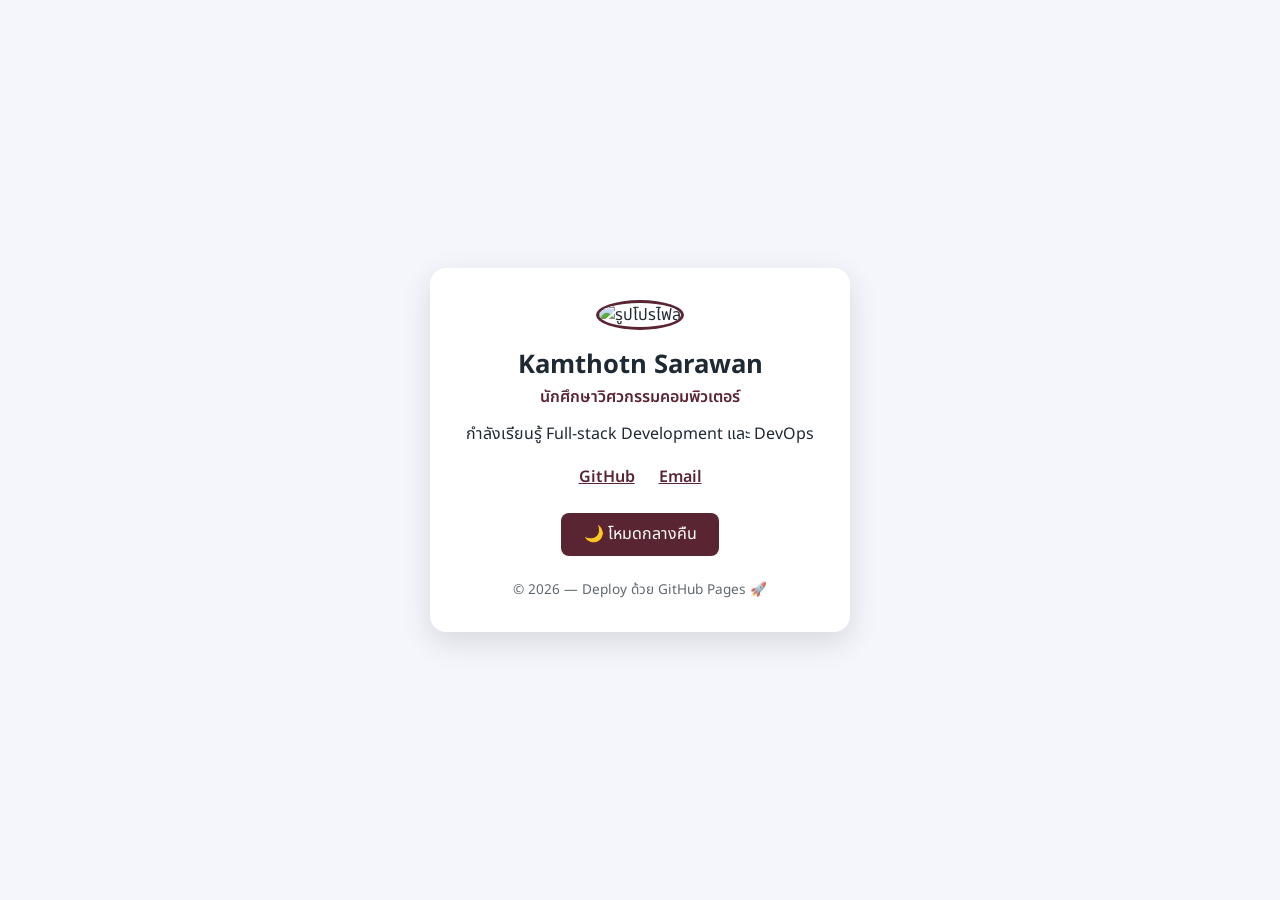
==== index.html @ bc5d83c9 "สร้างเว็บนามบัตรออนไลน์ เวอร์ชันแรก" ====
<!DOCTYPE html>
<html lang="th">
<head>
  <meta charset="UTF-8">
  <meta name="viewport" content="width=device-width, initial-scale=1.0">
  <title>นามบัตรออนไลน์ของฉัน</title>
 
  <!-- Google Fonts: Noto Sans Thai -->
  <link rel="preconnect" href="https://fonts.googleapis.com">
  <link rel="preconnect" href="https://fonts.gstatic.com" crossorigin>
  <link href="https://fonts.googleapis.com/css2?family=Noto+Sans+Thai:wght@400;600;700&display=swap" rel="stylesheet">
 
  <!-- CSS ภายนอก: สังเกตว่าเป็น relative path (./) -->
  <link rel="stylesheet" href="./style.css">
</head>
<body>
  <main class="card">
    <img class="card__avatar" src="https://avatars.githubusercontent.com/u/9919?v=4" alt="รูปโปรไฟล์">
    <h1 class="card__name">Kamthotn Sarawan</h1>
    <p class="card__title">นักศึกษาวิศวกรรมคอมพิวเตอร์</p>
    <p class="card__bio">กำลังเรียนรู้ Full-stack Development และ DevOps</p>
 
    <ul class="card__links">
      <li><a href="https://github.com/kamthornsa">GitHub</a></li>
      <li><a href="mailto:kamthorn.sa@ksu.ac.th" alt="kamthorn.sa@ksu.ac.th">Email</a></li>
    </ul>
 
    <button id="theme-toggle" class="card__button">🌙 โหมดกลางคืน</button>
 
    <footer id="card-footer" class="card__footer"></footer>
  </main>
 
  <!-- JS ภายนอก: วางท้าย body เสมอ -->
  <script src="./script.js"></script>
</body>
</html>
---- style.css ----
/* ===== ตัวแปรสี (CSS Custom Properties) ===== */
:root {
  --bg: #f4f6fb;
  --card-bg: #ffffff;
  --text: #1f2933;
  --accent: #5a2532;
}
 
/* ธีมมืด: สลับด้วยการเติม class ที่ <body> ผ่าน JS */
body.dark {
  --bg: #0f172a;
  --card-bg: #1e293b;
  --text: #e2e8f0;
  --accent: #60a5fa;
}
 
/* ===== Layout ===== */
* {
  box-sizing: border-box;
  margin: 0;
}
 
body {
  font-family: 'Noto Sans Thai', sans-serif;
  background-color: var(--bg);
  color: var(--text);
  min-height: 100vh;
  display: grid;
  place-items: center;
  transition: background-color 0.3s;
}
 
/* ===== การ์ดนามบัตร ===== */
.card {
  background-color: var(--card-bg);
  width: min(420px, 90vw);
  padding: 2rem;
  border-radius: 16px;
  box-shadow: 0 10px 30px rgba(0, 0, 0, 0.12);
  text-align: center;
  transition: background-color 0.3s;
}
 
.card__avatar {
  width: 110px;
  height: 110px;
  border-radius: 50%;
  object-fit: cover;
  border: 3px solid var(--accent);
}
 
.card__name {
  margin-top: 1rem;
  font-size: 1.6rem;
}
 
.card__title {
  color: var(--accent);
  font-weight: 600;
}
 
.card__bio {
  margin-top: 0.75rem;
  line-height: 1.7;
}
 
.card__links {
  list-style: none;
  padding: 0;
  margin-top: 1rem;
  display: flex;
  justify-content: center;
  gap: 1.5rem;
}
 
.card__links a {
  color: var(--accent);
  font-weight: 600;
}
 
.card__button {
  margin-top: 1.5rem;
  padding: 0.6rem 1.4rem;
  font-family: inherit;
  font-size: 1rem;
  border: none;
  border-radius: 8px;
  background-color: var(--accent);
  color: #ffffff;
  cursor: pointer;
}
 
.card__footer {
  margin-top: 1.5rem;
  font-size: 0.85rem;
  opacity: 0.7;
}
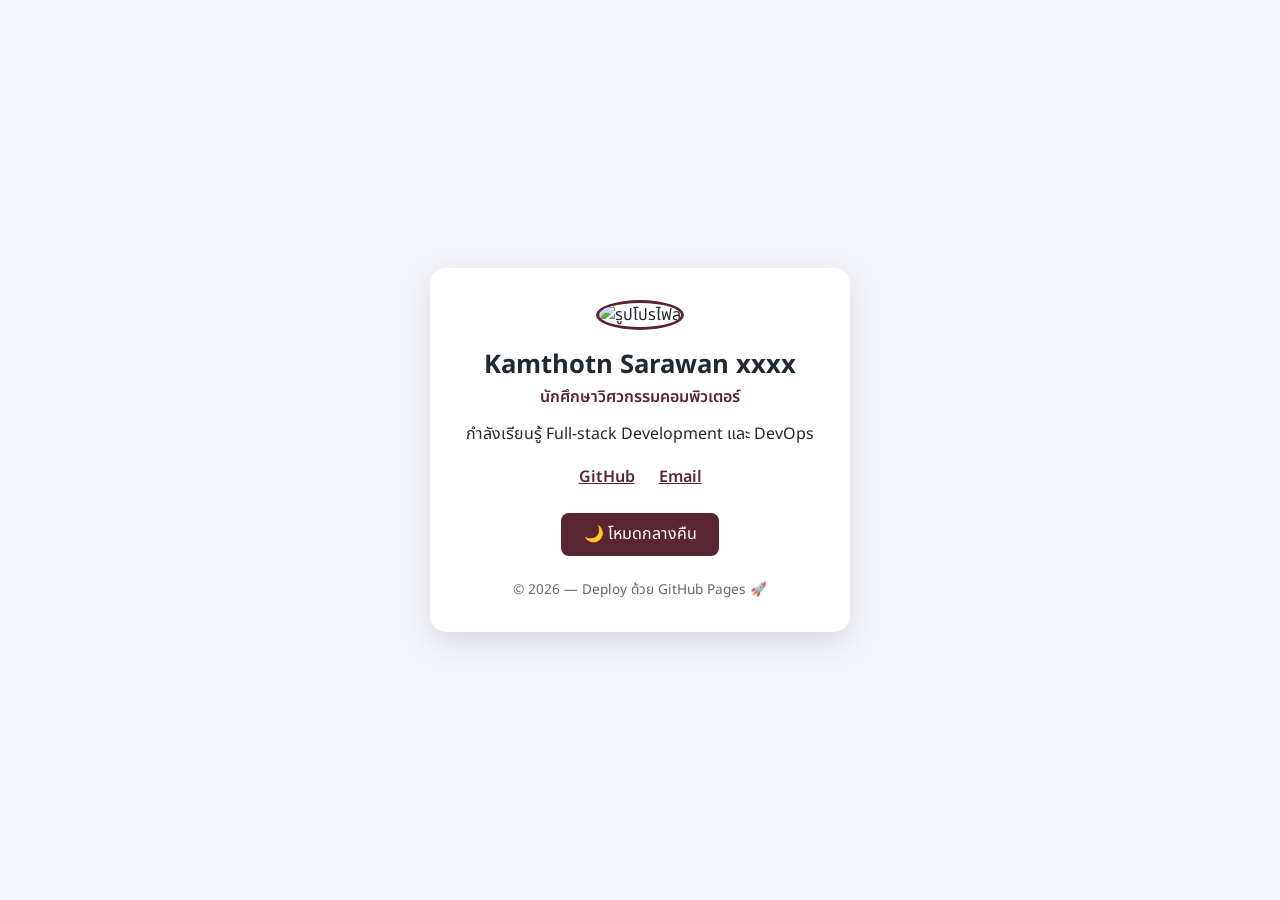
==== commit 42a38985: "test1" ====
--- a/index.html
+++ b/index.html
@@ -3,7 +3,7 @@
 <head>
   <meta charset="UTF-8">
   <meta name="viewport" content="width=device-width, initial-scale=1.0">
-  <title>นามบัตรออนไลน์ของฉัน</title>
+  <title>นามบัตรออนไลน์ของฉัน xxxxx</title>
  
   <!-- Google Fonts: Noto Sans Thai -->
   <link rel="preconnect" href="https://fonts.googleapis.com">
@@ -16,7 +16,7 @@
 <body>
   <main class="card">
     <img class="card__avatar" src="https://avatars.githubusercontent.com/u/9919?v=4" alt="รูปโปรไฟล์">
-    <h1 class="card__name">Kamthotn Sarawan</h1>
+    <h1 class="card__name">Kamthotn Sarawan xxxx</h1>
     <p class="card__title">นักศึกษาวิศวกรรมคอมพิวเตอร์</p>
     <p class="card__bio">กำลังเรียนรู้ Full-stack Development และ DevOps</p>
  
--- a/style.css
+++ b/style.css
@@ -11,7 +11,7 @@
   --bg: #0f172a;
   --card-bg: #1e293b;
   --text: #e2e8f0;
-  --accent: #60a5fa;
+  --accent: #5d6d8288;
 }
  
 /* ===== Layout ===== */
